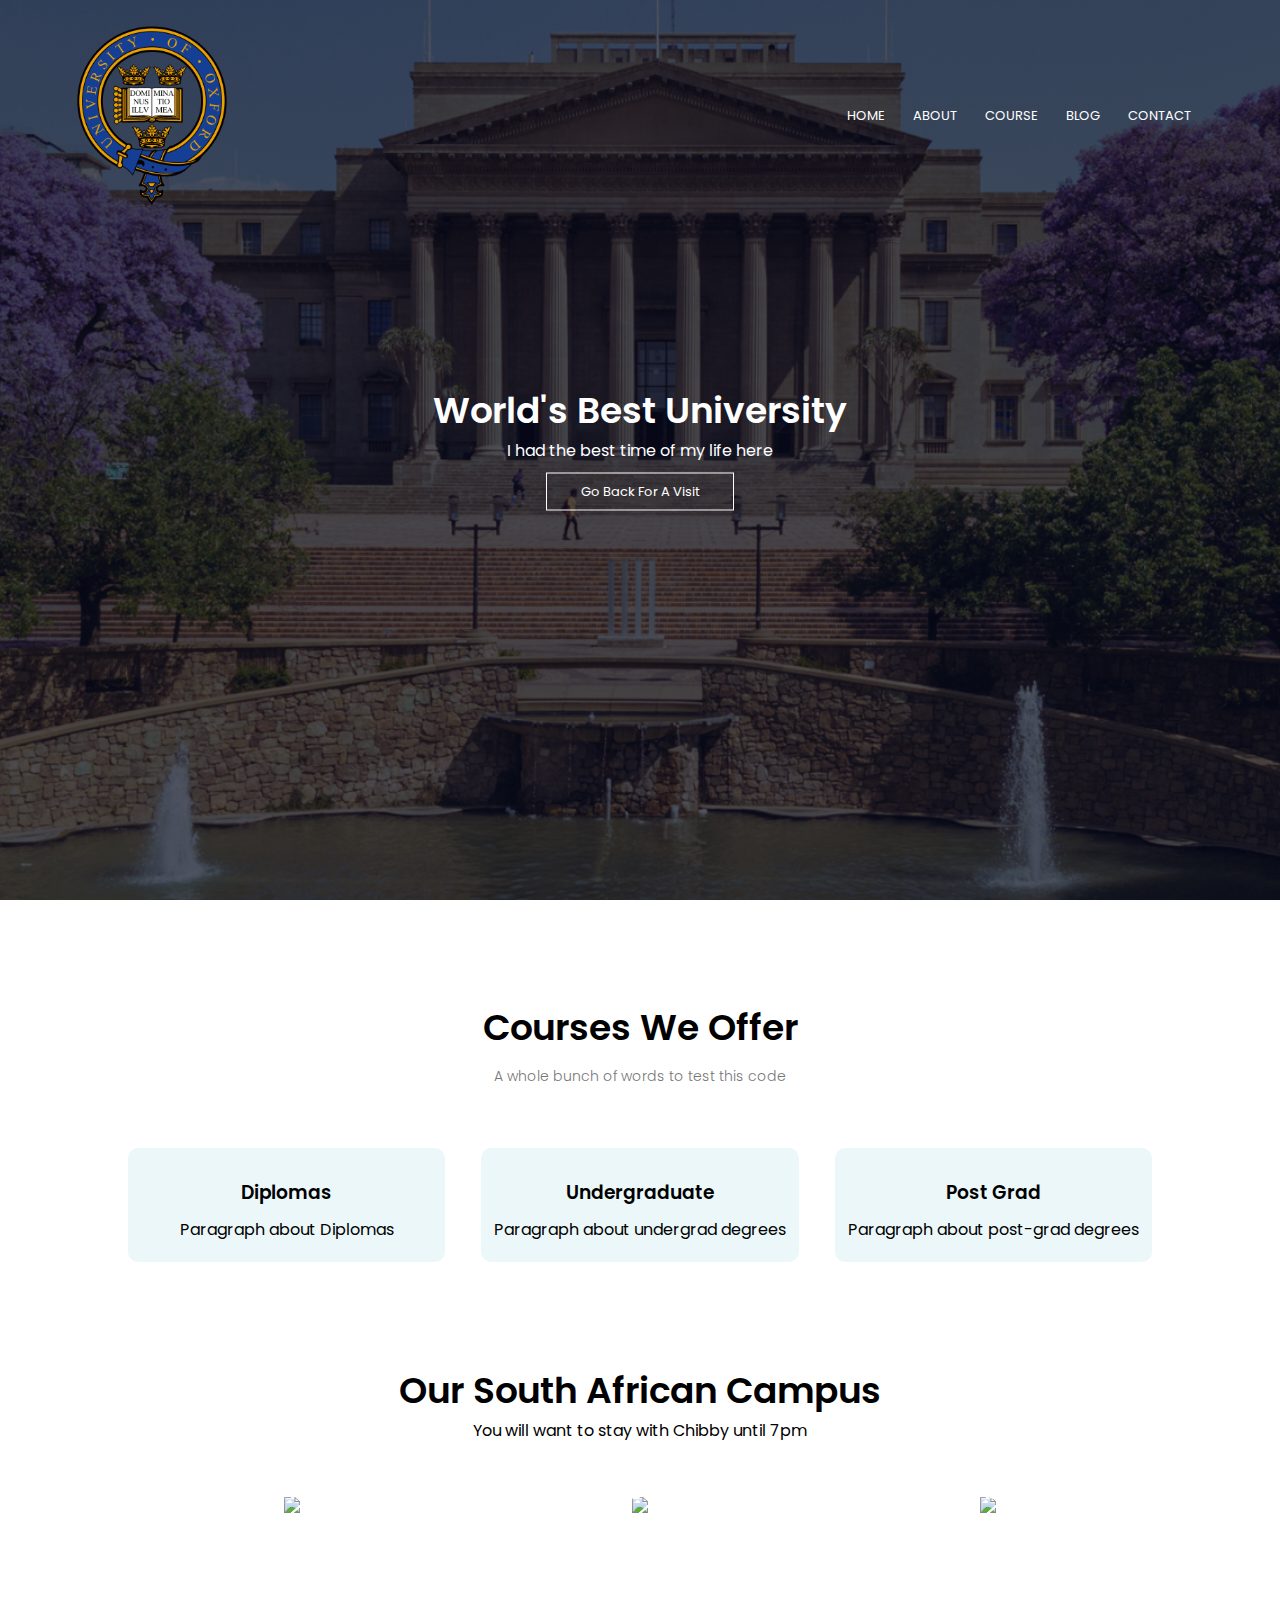
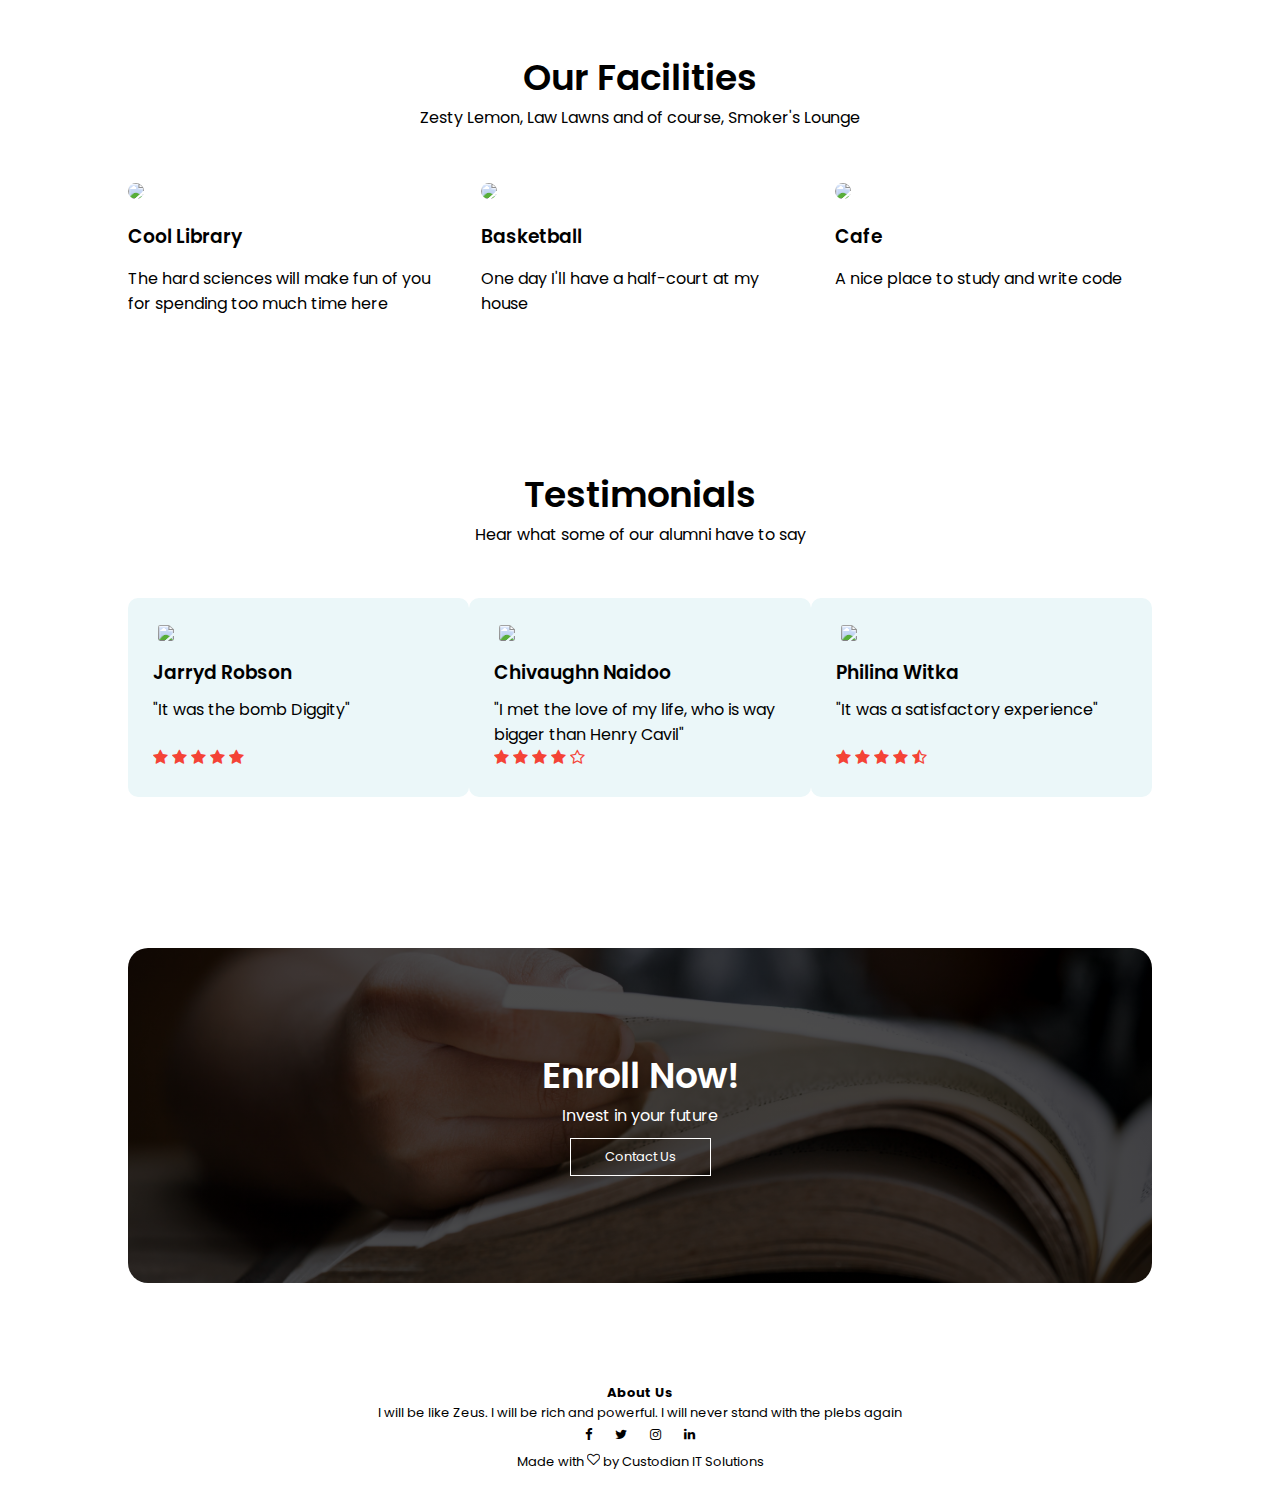
==== index.html @ 92cefbec "Add files via upload" ====
<!DOCTYPE html>
<html>
<head>
   <meta name="viewport" content="with-device-width, initial-scale=1.0">
   <title>University Website</title>
   <link rel="stylesheet" href="style.css">
   <link rel="preconnect" href="https://fonts.googleapis.com">
   <link rel="preconnect" href="https://fonts.gstatic.com" crossorigin>
   <link href="https://fonts.googleapis.com/css2?family=Poppins:wght@100;200;300;400;600;700&display=swap" rel="stylesheet">
   <link rel="stylesheet" href="https://stackpath.bootstrapcdn.com/font-awesome/4.7.0/css/font-awesome.min.css">

</head>
<body>
   <section class="header">
      <nav>
         <a href="index.html"><img src="logo2.png"></a>
         <div class="nav-links" id="navLinks">
            <i class="fa fa-times" onclick="hideMenu()"></i>
            <ul>
               <li><a href="index.html">HOME</a></li>
               <li><a href="about.html">ABOUT</a></li>
               <li><a href="course.html">COURSE</a></li>
               <li><a href="blog.html">BLOG</a></li>
               <li><a href="contact.html">CONTACT</a></li>
            </ul>
         </div>
         <i class="fa fa-bars" onclick="showMenu()"></i>
      </nav>

      <div class="text-box">
         <h1>World's Best University</h1>
         <p>I had the best time of my life here</p>
         <a href="" class="hero-btn">Go Back For A Visit</a>
      </div>

   </section>


<!------------- Section for Courses ------------->


   <section class="course">
      <h1>Courses We Offer</h1>
      <p class="coursep">A whole bunch of words to test this code</p>

      <div class="row">
         <div class="course-col">
            <h3>Diplomas</h3>
            <p>Paragraph about Diplomas</p>
         </div>
         <div class="course-col">
            <h3>Undergraduate</h3>
            <p>Paragraph about undergrad degrees</p>
         </div>
         <div class="course-col">
            <h3>Post Grad</h3>
            <p>Paragraph about post-grad degrees</p>
         </div>
      </div>
   </section>


<!--------------Section for Campus Info---------->


   <section class="campus">
      <h1>Our South African Campus</h1>
      <p>You will want to stay with Chibby until 7pm</p>

      <div class="row">
         <div class="campus-col">
            <img src="wits.jpg">
            <div class="layer">
               <h3>Johannesburg</h3>
            </div>
         </div>
         <div class="campus-col">
            <img src="wits2.png">
            <div class="layer">
               <h3>Capetown</h3>
            </div>
         </div>
         <div class="campus-col">
            <img src="wits3.jpg">
            <div class="layer">
               <h3>Durban</h3>
            </div>
         </div>
      </div>

   </section>


<!-------------Section for Facilities------------>


   <section class="facilities">
      <h1>Our Facilities</h1>
      <p>Zesty Lemon, Law Lawns and of course, Smoker's Lounge</p>

      <div class="row">
         <div class="facilities-col">
            <img src="Father's_Day.jpg">
            <h3>Cool Library</h3>
            <p>The hard sciences will make fun of you for spending too much time here</p>
         </div>
         <div class="facilities-col">
            <img src="Father's_Day2.jpg">
            <h3>Basketball</h3>
            <p>One day I'll have a half-court at my house</p>
         </div>
         <div class="facilities-col">
            <img src="Father's_Day3.jpg">
            <h3>Cafe</h3>
            <p>A nice place to study and write code</p>
         </div>
      </div>
   </section>


<!-------------Section for Testimonials------------>


   <section class="testimonials">
      <h1>Testimonials</h1>
      <p>Hear what some of our alumni have to say<p>
      
      <div class="row">
         <div class="testimonial-col">
            <img src="Jarryd-Color.jpeg">
            <div>               
               <h3>Jarryd Robson</h3> 
               <p>"It was the bomb Diggity"</p><br>
               <i class="fa fa-star"></i>
               <i class="fa fa-star"></i> 
               <i class="fa fa-star"></i> 
               <i class="fa fa-star"></i>
               <i class="fa fa-star"></i>                 
            </div>
         </div>
         <div class="testimonial-col">
            <img src="DSC_6733.jpg">
            <div>
               <h3>Chivaughn Naidoo</h3> 
               <p>"I met the love of my life, who is way bigger than Henry Cavil"</p>   
               <i class="fa fa-star"></i>
               <i class="fa fa-star"></i> 
               <i class="fa fa-star"></i> 
               <i class="fa fa-star"></i>
               <i class="fa fa-star-o"></i>       
            </div>
         </div>
         <div class="testimonial-col">
            <img src="Arthur Morgan.jpg">
            <div>
               <h3>Philina Witka</h3>
               <p>"It was a satisfactory experience"</p><br>
               <i class="fa fa-star"></i>
               <i class="fa fa-star"></i> 
               <i class="fa fa-star"></i> 
               <i class="fa fa-star"></i>
               <i class="fa fa-star-half-o"></i>                                 
            </div>
         </div>

      </div>

   </section>


<!-------------Call to Action Section------------>


   <section class="call">
      <h1>Enroll Now!</h1>
      <p>Invest in your future</p>
      <a class="hero-btn" href="contact.html">Contact Us</a>

   </section>


<!-------------Footer Section------------>


   <section class="footer">
      <h4>About Us</h4>
      <p>I will be like Zeus. I will be rich and powerful. I will never stand with the plebs again</p>
      <div class="icons">
         <i class="fa fa-facebook"></i>
         <i class="fa fa-twitter"></i>
         <i class="fa fa-instagram"></i>
         <i class="fa fa-linkedin"></i>
      </div>
      <p>Made with <i class="fa fa-heart-o"></i> by Custodian IT Solutions</p>
   </section>


<!--------------JavaScript for Menu-------------->


   <script>
      
      var navLinks = document.getElementById("navLinks");

      function showMenu(){
         navLinks.style.right = "0";
      }

      function hideMenu(){
         navLinks.style.right = "-200px";
      }

   </script>

</body>
</html>
---- style.css ----
*{
   margin: 0;
   padding: 0;
   font-family: 'Poppins', sans-serif;
   overflow-x: hidden;
}

.header{
   min-height: 100vh;
   width: 100%;
   background-image: linear-gradient(rgba(4,9,30,0.7), rgba(4,9,30,0.7)), url(banner.png);
   background-position: center;
   background-size: cover;
   position: relative;
}

nav{
   display: flex;
   padding: 2% 6%;
   justify-content: space-between;
   align-items: center;
}

nav img{
   width: 150px;
}

.nav-links{
   flex:1;
   text-align: right;
}

.nav-links ul li{
   list-style: none;
   display: inline-block;
   padding: 8px 12px;
   position: relative;
}

.nav-links ul li a{
   color: #fff;
   text-decoration:none;
   font-size: 13px;
}

.nav-links ul li::after{
   content: '';
   width: 0%;
   height: 2px;
   background: #f44336;
   display: block;
   margin: auto;
   transition: 0.5s;
}

.nav-links ul li:hover::after{
   width: 100%;
}

.text-box{
   width: 90%;
   color: #fff;
   position: absolute;
   top: 50%;
   left: 50%;
   transform: translate(-50%, -50%);
   text-align: center;
}

text-box h1{
   font-size: 62px;
}

text_box p{
   margin: 10px 0px 40px;
   font-size: 14px;
   line-height: 22px;
   color: #fff;
}

.hero-btn{
   display: inline-block;
   text-decoration: none;
   color: #fff;
   border: 1px solid #fff;
   margin-top:10px;
   padding: 8px 34px;
   font-size: 13px;
   background: transparent;
   position: relative;
   cursor: pointer;
}

.hero-btn:hover{
   border: 1px solid #f44336;
   color: #f44336;
   transition: 0.5s;
}

nav .fa{
   display: none;
}

@media(max-width: 700px){

   .text-box h1{
      font-size: 20px;
   }

   .nav-links ul li{
      display: block;
   }

   .nav-links{
      position: fixed;
      background: #f44336;
      height: 100vh;
      width: 200px;
      top: 0;
      right: -200px;
      text-align: left;
      z-index: 2;
      transition: 0.5s
   }

   nav .fa{
   display: block;
   color: #fff;
   margin: 10px;
   font-size: 22px;
   cursor: pointer;
   }

   .nav-links ul{
      padding: 30px;
   }
}

/*-----styling for courses section #fff3f3-----*/

.course{
   width: 80%;
   margin: auto;
   text-align: center;
   padding-top: 100px;
   }

h1{
   font-size: 36px;
   font-weight: 600;
   }

.coursep {
   color: #777;
   font-size: 14px;
   font-weight: 300;
   line-height: 22px;
   padding: 10px;
   }

.row{
   margin-top: 5%;
   display: flex;
   justify-content: space-between;
}

.course-col{
   flex-basis: 31%;
   background: #EBF7F9;
   border-radius: 10px;
   margin-bottom: 5%;
   padding: 20px 12px;
   box-sizing: border-box;
   transition: 0.5s;
}

h3{
   text-align: center;
   font-weight: 600;
   margin: 10px 0;
}

.course-col:hover{
   box-shadow: 0 0 20px 0px rgba(0, 0, 0, 0.2);
}

@media(max-width: 700px){

   .row{
      flex-direction: column;
   }
}

/*-----styling for campus section-----*/

.campus{
   width: 80%;
   margin: auto;
   text-align: center;
   padding-top: 50px;
}

.campus-col{
   flex-basis: 32%;
   border-radius: 10px;
   margin-bottom: 30px;
   position: relative;
   overflow: hidden;
}

.campus-col img{
   width: 100%;
}

.layer{
   background: transparent; 
   height: 100%;
   width: 100%;
   position: absolute;
   top: 0;
   left: 0;
   transition: 0.5s;
}

.layer:hover{
   background: rgba(226, 0, 0, 0.7);
}

.layer h3{
   width: 100%;
   font-weight: 500;
   color: #fff;
   font-size: 26px;
   bottom: 0;
   left: 50%;
   transform: translateX(-50%);
   position: absolute;
   transition: 0.5s;
}

.layer:hover h3{
   bottom: 50%;
   opacity: 1;
}


/*-----styling for facilities section-----*/


.facilities{
   width: 80%;
   margin: auto;
   text-align: center;
   padding-top: 100px;
}

.facilities-col{
   flex-basis: 31%;
   border-radius: 10px;
   margin-bottom: 5%;
   text-align: left;
}

.facilities-col img{
   width: 100%;
   border-radius: 10px;
}

.facilities-col p{
   padding: 0;
}

.facilities-col h3{
   margin-top: 16px;
   margin-bottom: 15px;
   text-align: left;
}


/*-----styling for testimonials section-----*/


.testimonials{
   width: 80%;
   margin: auto;
   padding-top: 100px;
   text-align: center;  
}

.testimonial-col{
   width: 300px;
   border-radius: 10px;
   margin-bottom: 5%;
   text-align: left;
   background: #EBF7F9;
   padding: 25px;
   cursor: pointer;
   display: block;
}

.testimonial-col img{
   height: 80px;
   margin-left: 5px;
   margin-right: 30px;
   border-radius: 15%;
}

.testimonial-col h3{
   text-align: left;
}

.testimonial-col p{
   padding: 0;
}

.testimonial-col .fa{
   color: #f44336;
}

@media(max-width: 700px){

   .testimonial-col p{
      padding: 10px;
      margin-right: 25px;
   }
}


/*-----styling for call to action section-----*/


.call{
   color: #fff;
   margin: 100px auto;
   width: 80%;
   background-image: linear-gradient(rgba(0, 0, 0, 0.7),rgba(0, 0, 0, 0.7)), url(banner2.jpg);
   background-position: center;
   background-size: cover;
   border-radius: 20px;
   text-align: center;
   padding: 100px 0;
}

@media(max-width: 700){
   .call h1{
      font-size: 24px;
   }
}


/*-----styling for footer section-----*/


.footer{
   text-align: center;
   font-size: 13px;
   margin-bottom: 25px;
   margin-right: 25px;
   margin-left: 25px;
}

.icons .fa{
   margin: 0 5px;
   cursor: pointer;
   padding: 5px;
}


/*-------About Us Page-------*/


.sub-header{
   height: 75vh;
   width: 100%;
   background-image: linear-gradient(rgba(4, 9, 30, 0.7), rgba(4, 9, 30, 0.7)), url(background.jpg);
   background-position: center;
   background-size: cover;
   text-align: center;
   color: #fff;
}

.sub-header h1{
   margin-top: 120px;
}

.about-us{
   width: 80%;
   margin: auto;
   padding-top: 80px;
   padding-bottom: 50px;
}

.about-col{
   flex-basis: 50%;
   padding: 30px 2px;
}

.about-col img{
   width: 100%;
}

.about-col h1{
   padding-top: 0;
}


.about-col p{
   padding: 15px 0 25px;
   margin-right: 25px;
}

.red-btn{
   border: 1px solid #000000;
   background: transparent;
   color: #000000;
   transition: 0.1ms;
}



/*----------Blog Page----------*/


.blog-content{
   width: 80%;
   margin: auto;
   padding: 60px 0;
}  

.blog-left{
   flex-basis: 65%;   
}

.blog-left img{
   width: 100%;
}

.blog-left h2{
   color: #222;
   font-weight: 600;
   margin: 30px 0;
}

.blog-left p{
   color: #999;
   padding: 0;
   text-align: justify;
}

.blog-right{
   flex-basis: 30%;
}

.blog-right h3{
   background: #f44336;
   color: #fff;
   padding: 7px 0;
   font-size: 16px;
   margin-bottom: 20px;
}

.blog-right div{
   display: flex;
   align-items: center;
   justify-content: space-between;
   color: #555;
   padding: 8px;
   box-sizing: border-box;
}

.comment-box{
   border: 1px solid #ccc;
   margin: 50px 0;
   padding: 10px 20px;
}

.comment-box h3{
   text-align: left;
}

.comment-form input, .comment-form textarea{
   width: 100%;
   padding: 10px;
   margin: 15px 0;
   box-sizing: border-box;
   border: none;
   outline: none;
   background: #f0f0f0;
}


/*----------Contact Us Page----------*/


.location{
   width: 80%;
   margin: auto;
   padding: 80px 0;
}

.location iframe{
   width: 100%;
}

.contact-us{
   width: 80%;
   margin: auto;
}

.contact-col{
   flex-basis: 50%;
   margin-bottom: 30px;
}

.contact-col div{
   display: flex;
   align-items: center;
   margin-bottom: 40px;
}

.contact-col div .fa{
   font-size: 28px;
   margin:  10px;
   margin-right: 30px;
}

.contact-col div h5{
   font-size: 20px;
   margin-bottom: 5px;
   color: #555;
   font-weight: 400;
}

.contact-col input, .contact-col textarea{
   width: 100%;
   padding: 15px;
   margin-bottom: 15px;
   outline: none;
   border: 1px solid #ccc;
   box-sizing: border-box;
   background: #f0f0f0;
}
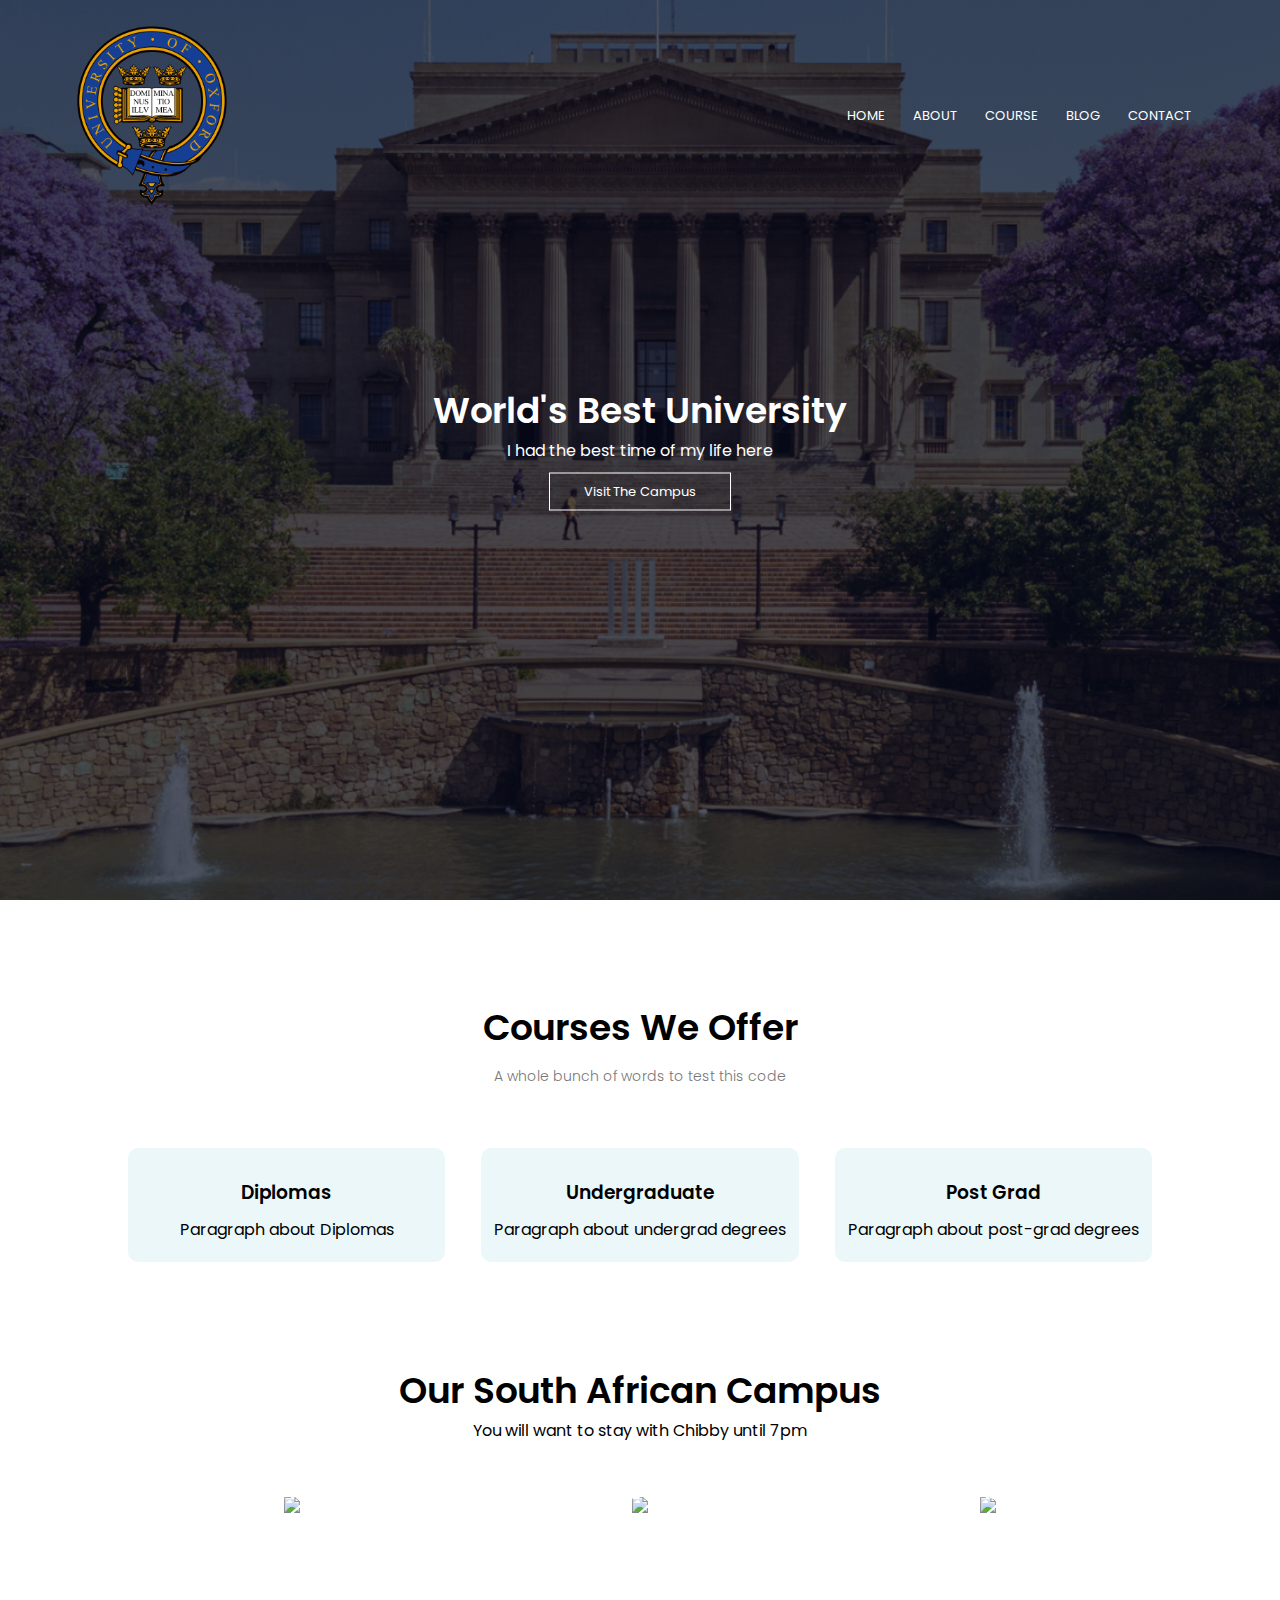
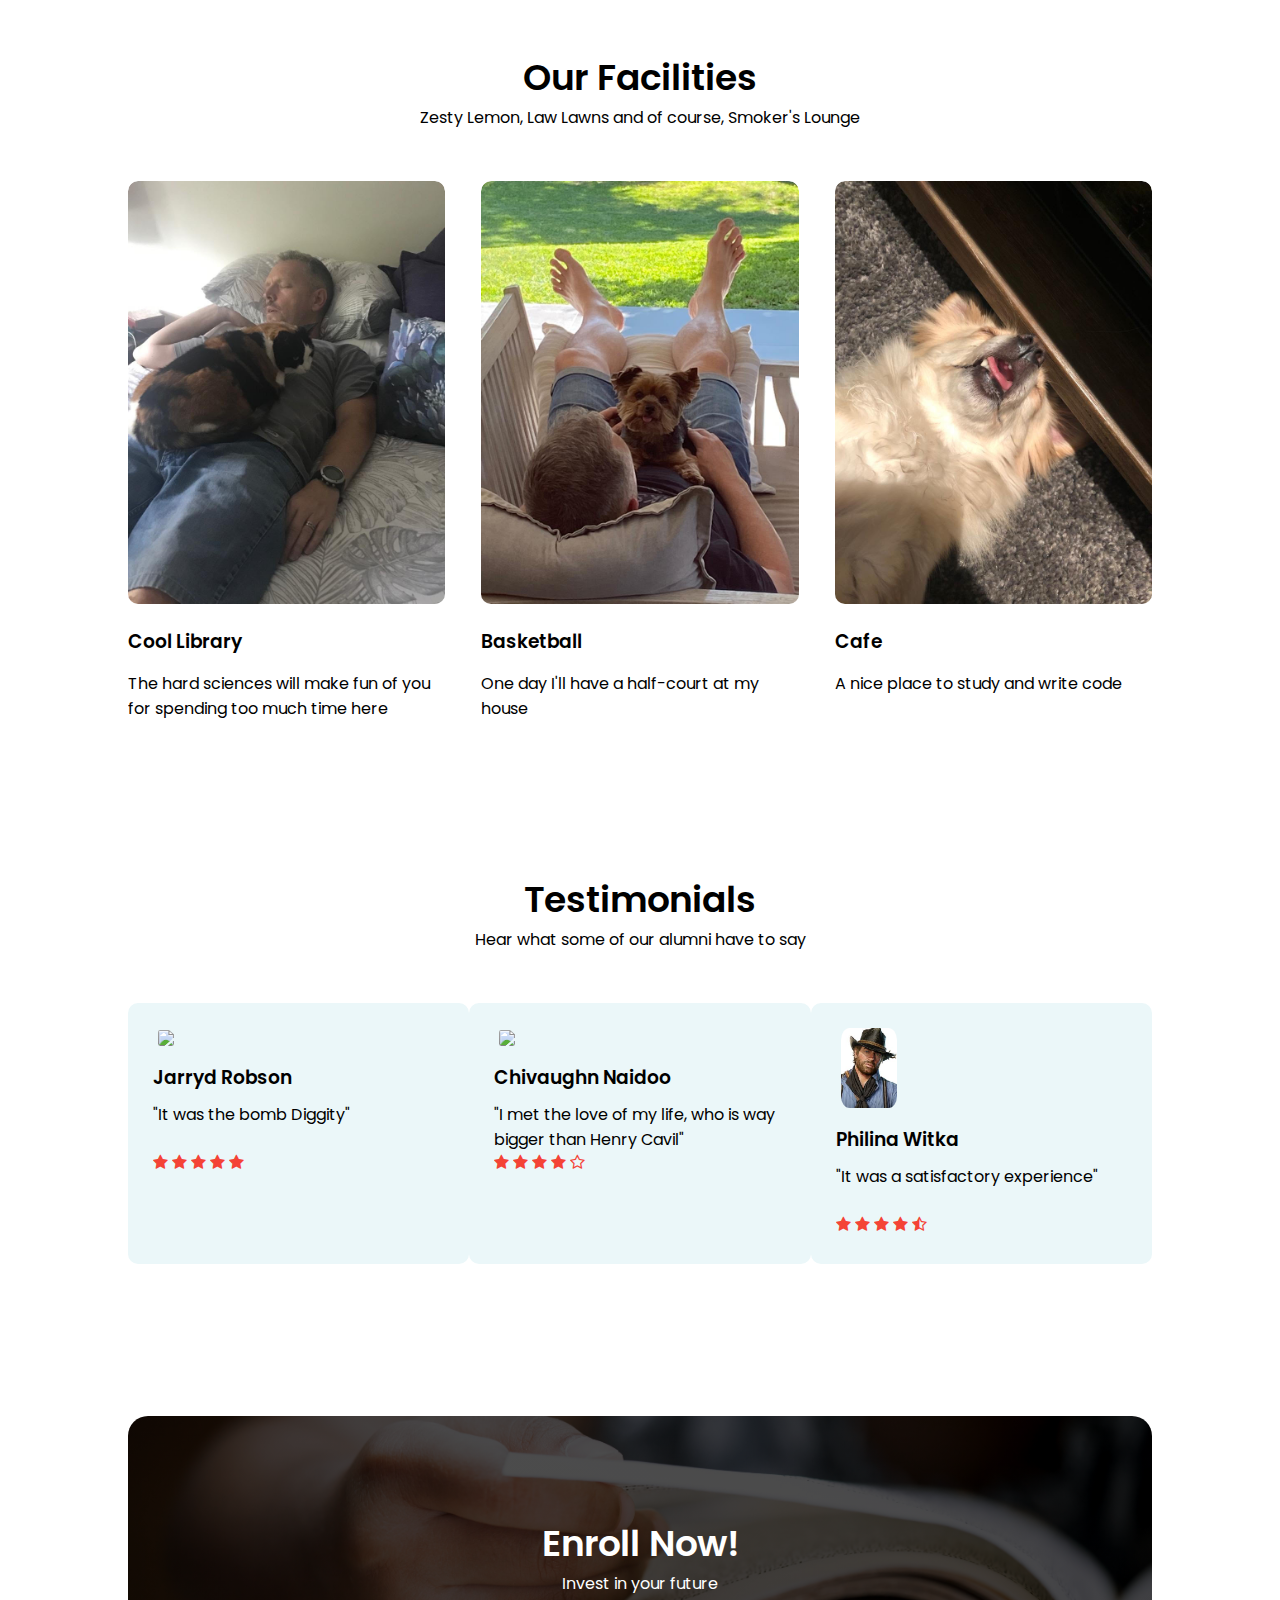
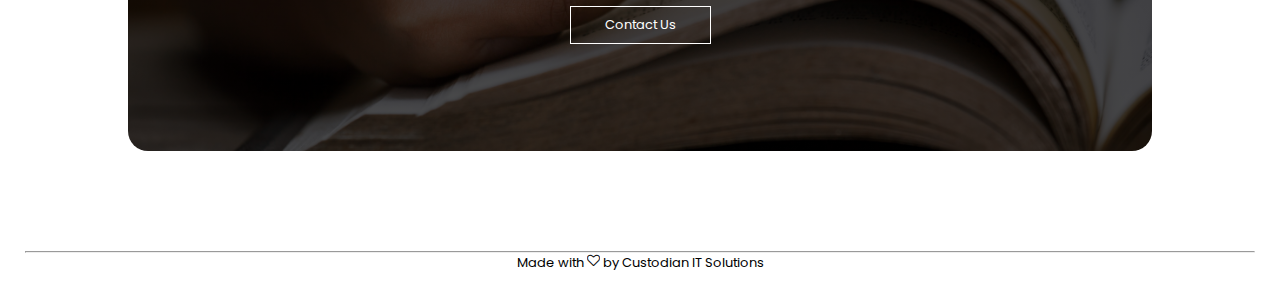
==== commit 67c6845f: "Update index.html" ====
--- a/index.html
+++ b/index.html
@@ -30,7 +30,7 @@
       <div class="text-box">
          <h1>World's Best University</h1>
          <p>I had the best time of my life here</p>
-         <a href="" class="hero-btn">Go Back For A Visit</a>
+         <a href="contact.html" class="hero-btn">Visit The Campus</a>
       </div>
 
    </section>
@@ -183,13 +183,7 @@
 
 
    <section class="footer">
-      <h4>About Us</h4>
-      <p>I will be like Zeus. I will be rich and powerful. I will never stand with the plebs again</p>
-      <div class="icons">
-         <i class="fa fa-facebook"></i>
-         <i class="fa fa-twitter"></i>
-         <i class="fa fa-instagram"></i>
-         <i class="fa fa-linkedin"></i>
+      <hr>
       </div>
       <p>Made with <i class="fa fa-heart-o"></i> by Custodian IT Solutions</p>
    </section>
@@ -213,4 +207,4 @@
    </script>
 
 </body>
-</html>+</html>
